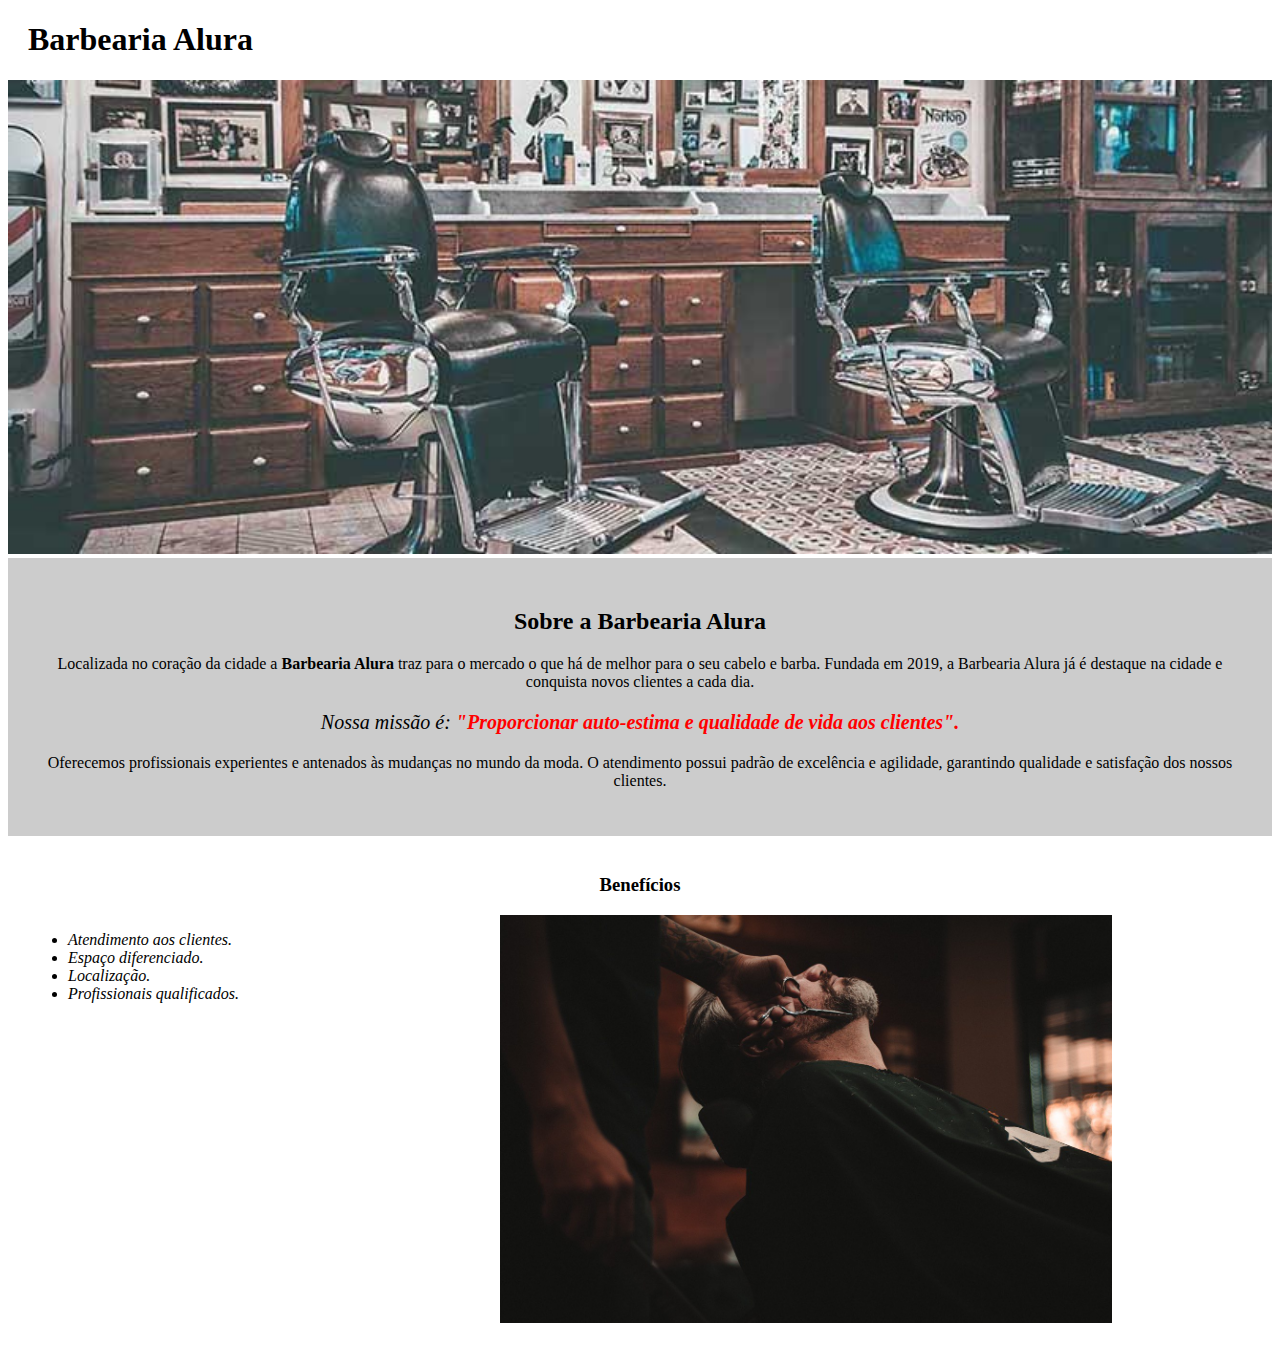
==== HTMLeCSS/index.html @ fdd52ad4 "mudança no local dos arquivos" ====
<!DOCTYPE html>
<html lang="pt-BR">
  <head>
    <meta charset="UTF-8" />
    <meta http-equiv="X-UA-Compatible" content="IE=edge" />
    <meta name="viewport" content="width=device-width, initial-scale=1.0" />
    <title>Barbearia Alura</title>
  </head>
  <body>
    <header>
      <h1 class="titulo-principal">Barbearia Alura</h1>
    </header>

    <img
      src="./assets/banner.jpg"
      alt="cadeira vermelha de cabelereiro"
      id="banner"
    />

    <div class="principal">
      <h2 class="titulo-centralizado">Sobre a Barbearia Alura</h2>
      <p>
        Localizada no coração da cidade a <strong>Barbearia Alura</strong> traz
        para o mercado o que há de melhor para o seu cabelo e barba. Fundada em
        2019, a Barbearia Alura já é destaque na cidade e conquista novos
        clientes a cada dia.
      </p>
      <p id="missao">
        <em>
          Nossa missão é:
          <strong
            >"Proporcionar auto-estima e qualidade de vida aos
            clientes".</strong
          >
        </em>
      </p>
      <p>
        Oferecemos profissionais experientes e antenados às mudanças no mundo da
        moda. O atendimento possui padrão de excelência e agilidade, garantindo
        qualidade e satisfação dos nossos clientes.
      </p>
    </div>

    <div class="beneficios">
      <h3 class="titulo-centralizado">Benefícios</h3>

      <ul>
        <li class="itens">Atendimento aos clientes.</li>
        <li class="itens">Espaço diferenciado.</li>
        <li class="itens">Localização.</li>
        <li class="itens">Profissionais qualificados.</li>
      </ul>

      <img src="./assets/beneficios.jpg" alt="" class="imgbeneficios" />
    </div>
  </body>

  <link rel="stylesheet" href="style.css" />
</html>
---- HTMLeCSS/style.css ----
.titulo-principal {
  padding-left: 20px;
}

#banner {
  width: 100%;
}

.titulo-centralizado {
  text-align: center;
}

.principal {
  background-color: #cccccc;
  padding: 30px;
}

p {
  text-align: center;
}

#missao {
  font-size: 20px;
}

em strong {
  color: red;
}

.itens {
  font-style: italic;
}

.beneficios {
  background-color: white;
  padding: 20px;
}

ul {
  display: inline-block;
  vertical-align: top;
  width: 20%;
  margin-right: 15%;
}

.imgbeneficios {
  width: 50%;
}
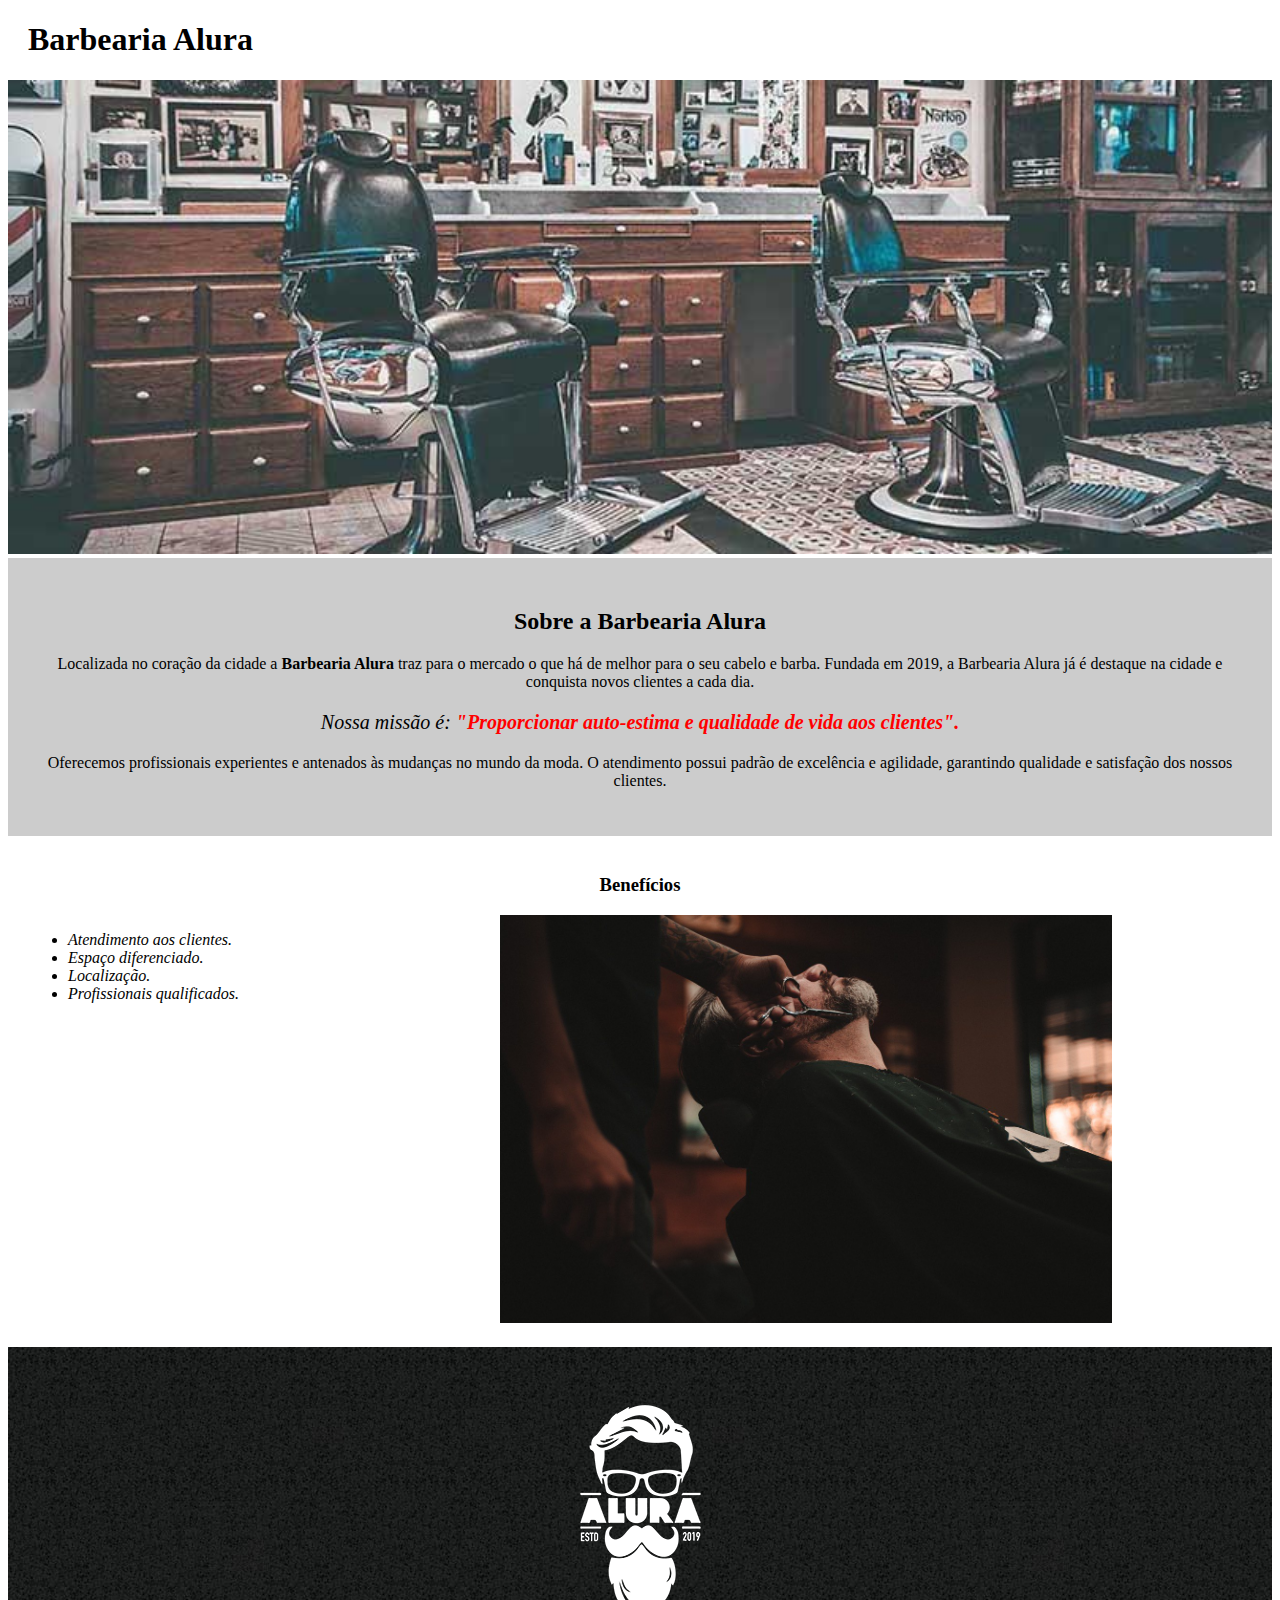
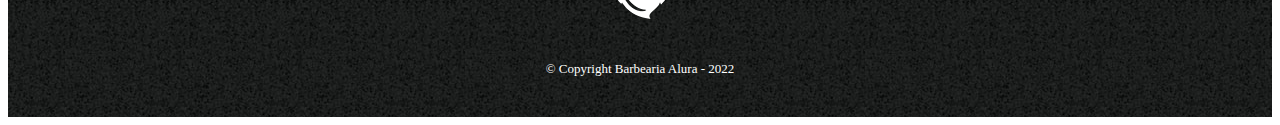
==== commit b731048a: "mudança no nome dos arquivos css e add contanto" ====
--- a/HTMLeCSS/index.html
+++ b/HTMLeCSS/index.html
@@ -53,7 +53,12 @@
 
       <img src="./assets/beneficios.jpg" alt="" class="imgbeneficios" />
     </div>
+
+    <footer>
+      <img src="./assets/logo-branco.png" alt="logo" />
+      <p class="copyright">&COPY; Copyright Barbearia Alura - 2022</p>
+    </footer>
   </body>
 
-  <link rel="stylesheet" href="style.css" />
+  <link rel="stylesheet" href="style-home.css" />
 </html>
--- a/HTMLeCSS/style-home.css
+++ b/HTMLeCSS/style-home.css
@@ -0,0 +1,60 @@
+.titulo-principal {
+  padding-left: 20px;
+}
+
+#banner {
+  width: 100%;
+}
+
+.titulo-centralizado {
+  text-align: center;
+}
+
+.principal {
+  background-color: #cccccc;
+  padding: 30px;
+}
+
+p {
+  text-align: center;
+}
+
+#missao {
+  font-size: 20px;
+}
+
+em strong {
+  color: red;
+}
+
+.itens {
+  font-style: italic;
+}
+
+.beneficios {
+  background-color: white;
+  padding: 20px;
+}
+
+ul {
+  display: inline-block;
+  vertical-align: top;
+  width: 20%;
+  margin-right: 15%;
+}
+
+.imgbeneficios {
+  width: 50%;
+}
+
+footer {
+  text-align: center;
+  background: url('./assets/bg.jpg');
+  padding: 40px;
+}
+
+.copyright {
+  color: #ffffff;
+  font-size: 13px;
+  margin: 20px 0 0;
+}
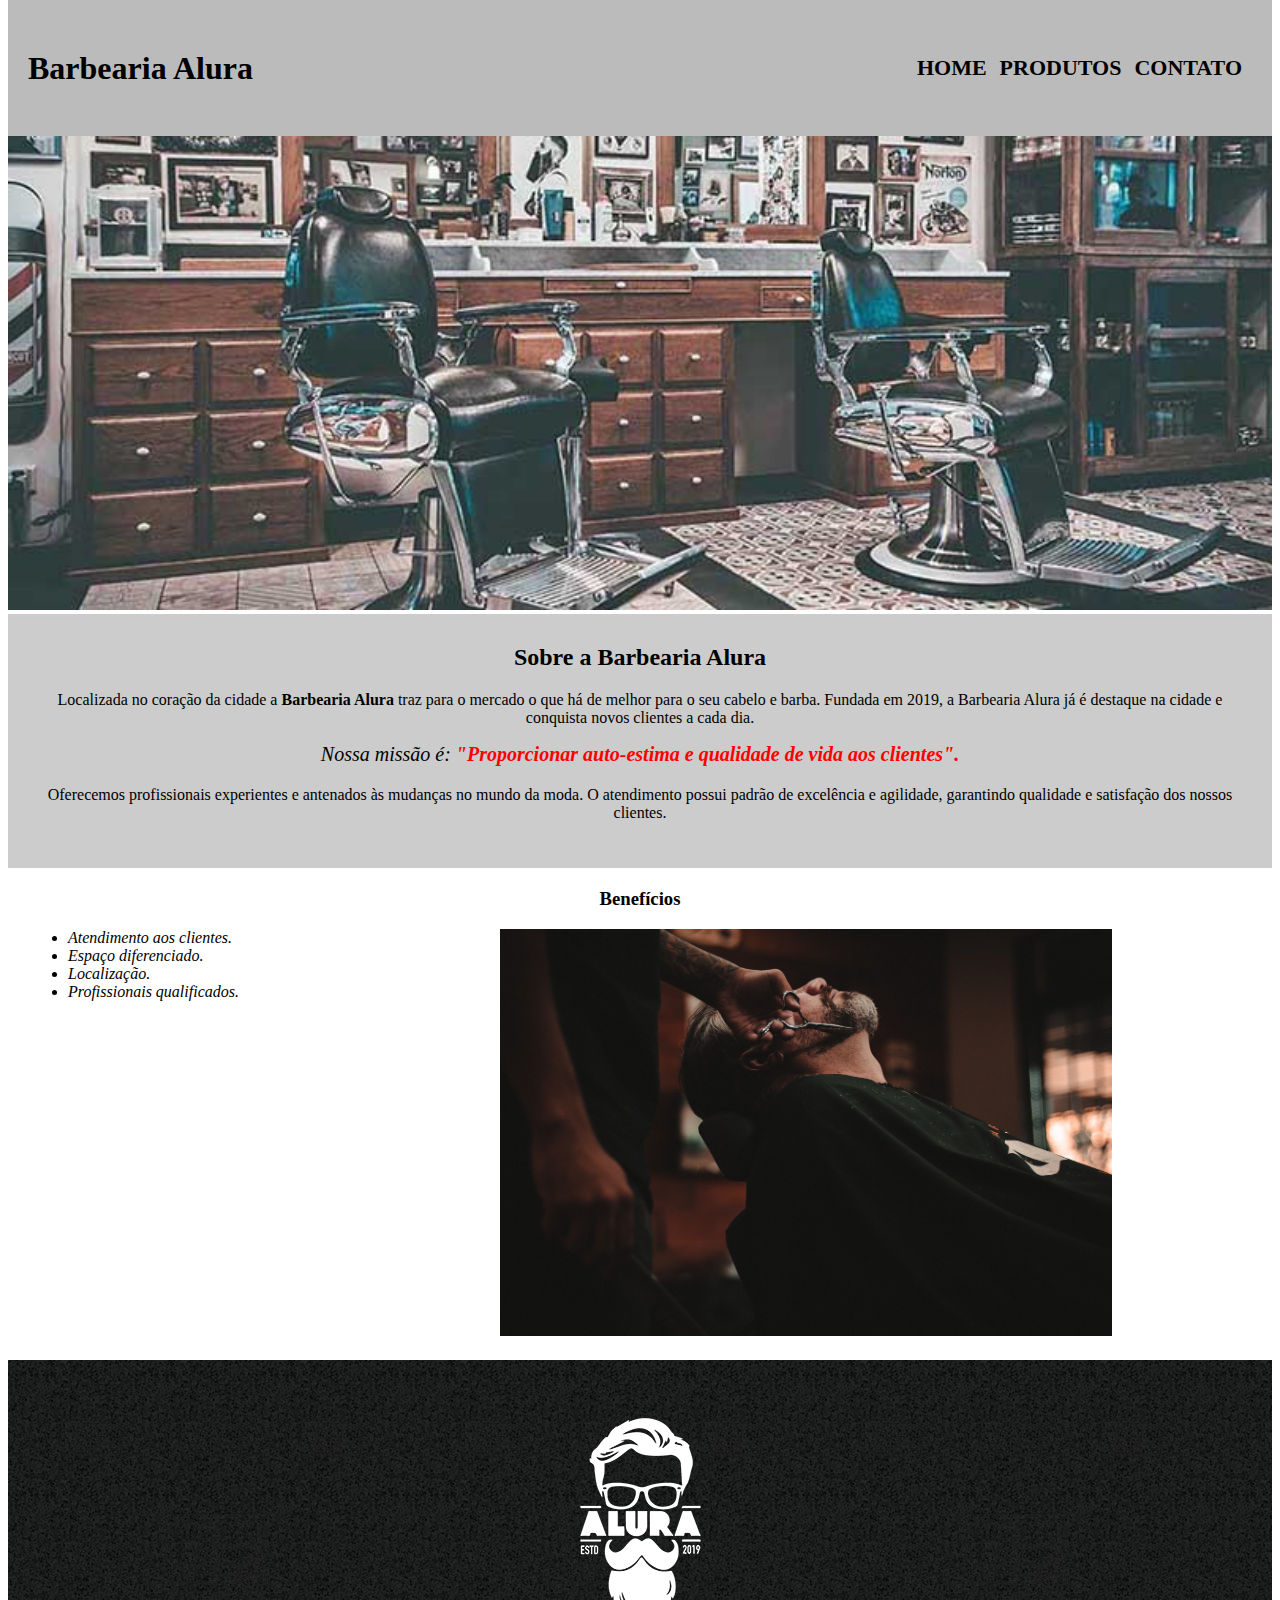
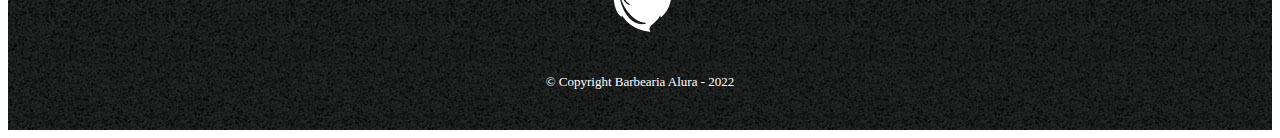
==== commit ed4a4613: "add nav na home" ====
--- a/HTMLeCSS/index.html
+++ b/HTMLeCSS/index.html
@@ -8,7 +8,19 @@
   </head>
   <body>
     <header>
-      <h1 class="titulo-principal">Barbearia Alura</h1>
+      <div class="caixa">
+        <h1 class="titulo-principal">Barbearia Alura</h1>
+
+        <div>
+          <nav>
+            <ul>
+              <li><a href="index.html">Home</a></li>
+              <li><a href="produtos.html">Produtos</a></li>
+              <li><a href="contato.html">Contato</a></li>
+            </ul>
+          </nav>
+        </div>
+      </div>
     </header>
 
     <img
@@ -55,7 +67,7 @@
     </div>
 
     <footer>
-      <img src="./assets/logo-branco.png" alt="logo" />
+      <img src="./assets/logo-branco.png" alt="logo da barbearia" />
       <p class="copyright">&COPY; Copyright Barbearia Alura - 2022</p>
     </footer>
   </body>
--- a/HTMLeCSS/style-home.css
+++ b/HTMLeCSS/style-home.css
@@ -1,5 +1,56 @@
+* {
+  margin-top: 0;
+}
+
 .titulo-principal {
   padding-left: 20px;
+  padding-right: 20px;
+  margin: 0;
+}
+
+header {
+  margin-top: 0 !important;
+  background-color: #bbbbbb;
+  padding-top: 15px;
+  padding-bottom: 15px;
+}
+
+.caixa {
+  display: flex;
+  justify-content: space-between;
+  align-items: center;
+}
+.caixa-caixa {
+  align-items: center;
+}
+.caixa nav {
+  padding: 40px 5px;
+  width: 100%;
+  margin-right: 25px;
+}
+
+.caixa nav ul {
+  display: inline;
+  margin: 0;
+  padding-left: 0;
+}
+
+.caixa nav li {
+  display: inline;
+  margin-left: 9px;
+}
+
+nav a {
+  text-transform: uppercase;
+  text-decoration: none;
+  color: black;
+  font-weight: bold;
+  font-size: 22px;
+}
+
+nav a:hover {
+  color: rgb(196, 147, 56);
+  text-decoration: underline;
 }
 
 #banner {
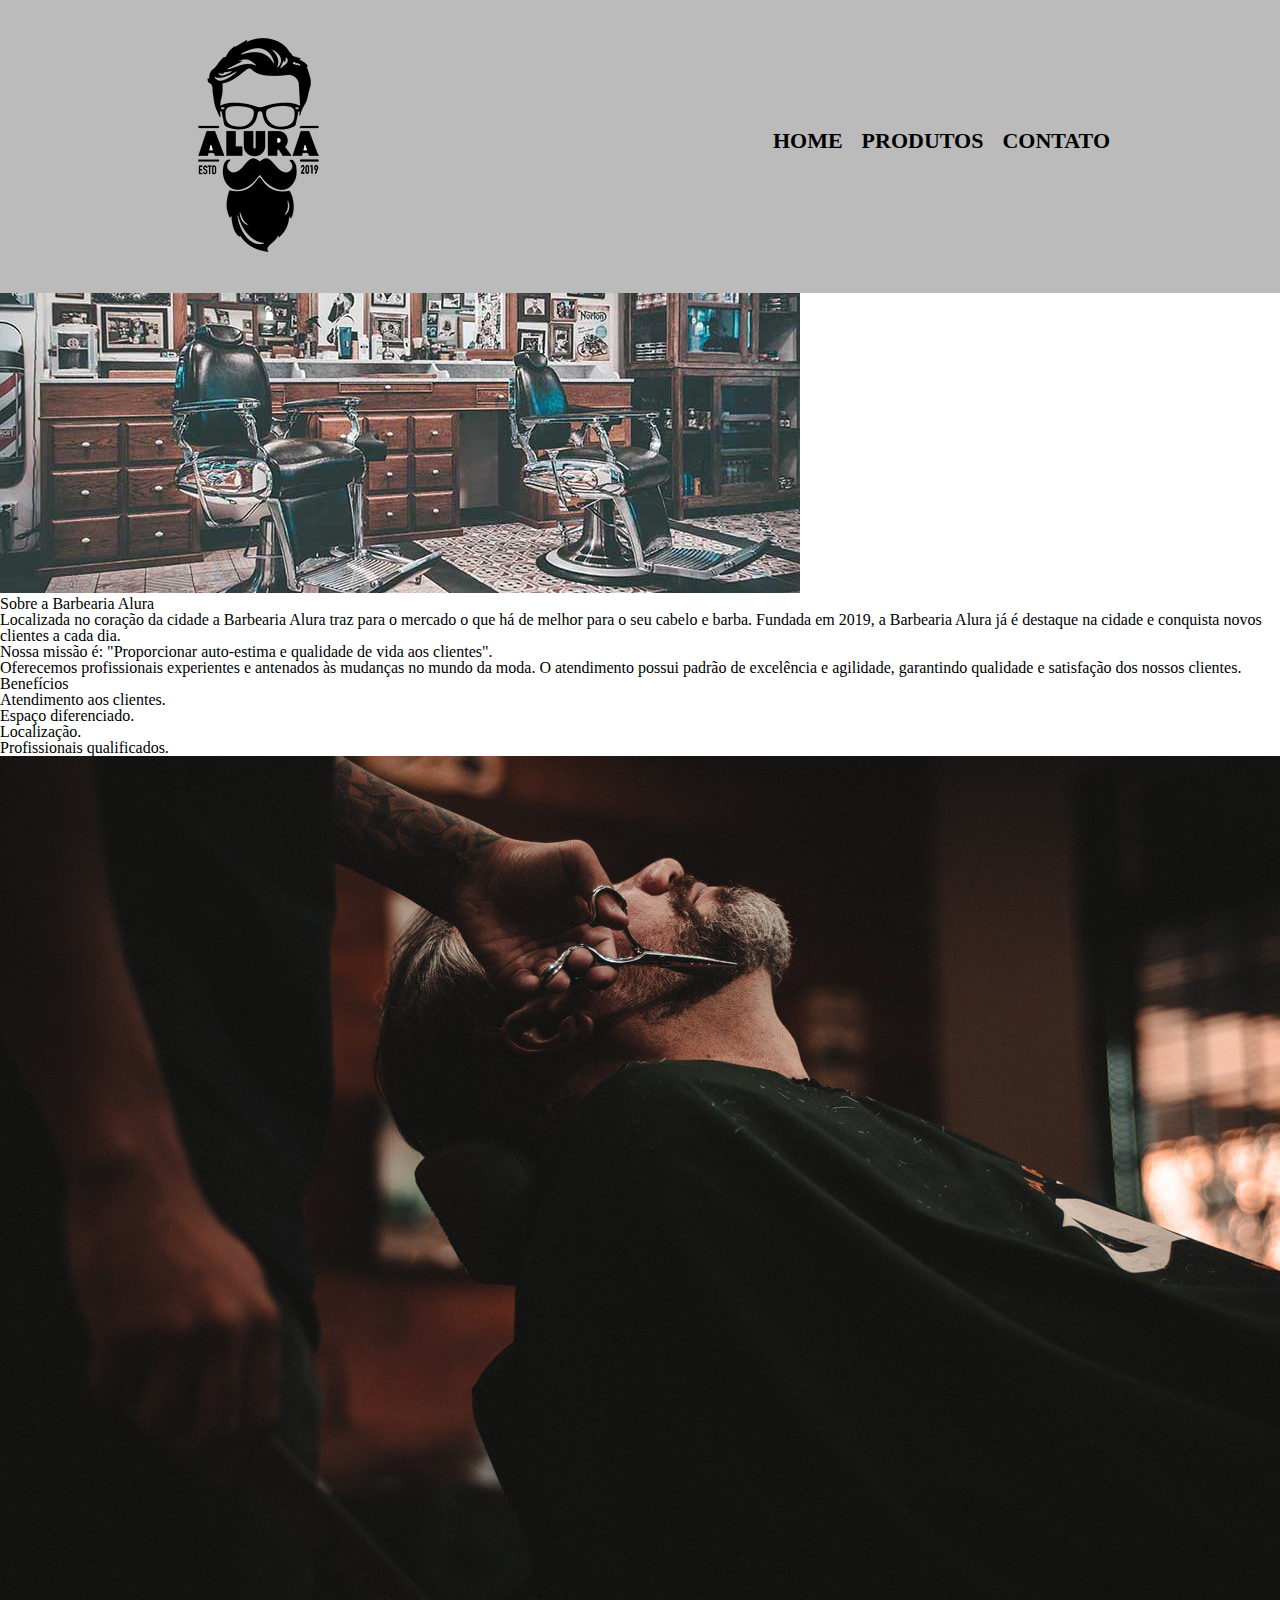
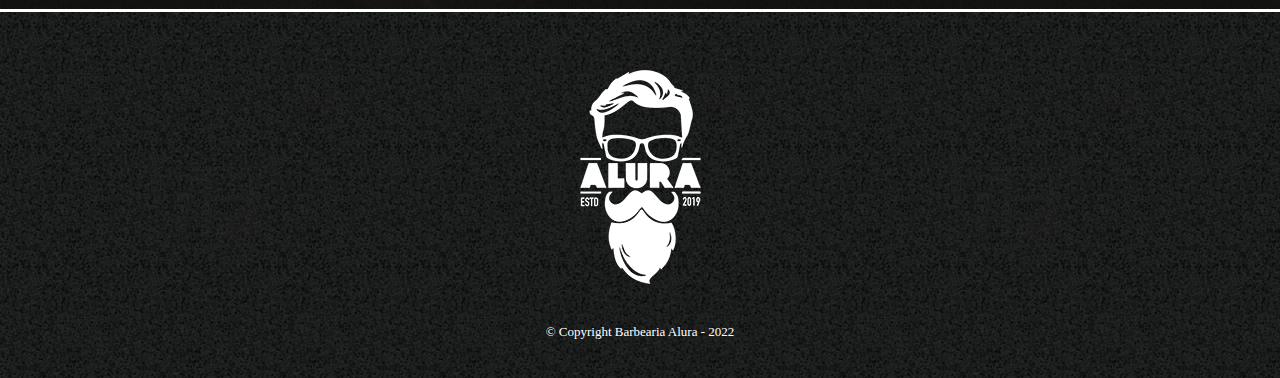
==== commit 450d680b: "removendo css antigo, add novo e mudando o cabeçalho" ====
--- a/HTMLeCSS/index.html
+++ b/HTMLeCSS/index.html
@@ -5,21 +5,22 @@
     <meta http-equiv="X-UA-Compatible" content="IE=edge" />
     <meta name="viewport" content="width=device-width, initial-scale=1.0" />
     <title>Barbearia Alura</title>
+
+    <link rel="stylesheet" href="reset.css" />
+    <link rel="stylesheet" href="style.css" />
   </head>
   <body>
     <header>
       <div class="caixa">
-        <h1 class="titulo-principal">Barbearia Alura</h1>
+        <h1><img src="./assets/logo.png" alt="logo da barbearia" /></h1>
 
-        <div>
-          <nav>
-            <ul>
-              <li><a href="index.html">Home</a></li>
-              <li><a href="produtos.html">Produtos</a></li>
-              <li><a href="contato.html">Contato</a></li>
-            </ul>
-          </nav>
-        </div>
+        <nav>
+          <ul>
+            <li><a href="index.html">Home</a></li>
+            <li><a href="produtos.html">Produtos</a></li>
+            <li><a href="contato.html">Contato</a></li>
+          </ul>
+        </nav>
       </div>
     </header>
 
@@ -71,6 +72,4 @@
       <p class="copyright">&COPY; Copyright Barbearia Alura - 2022</p>
     </footer>
   </body>
-
-  <link rel="stylesheet" href="style-home.css" />
 </html>
--- a/HTMLeCSS/style.css
+++ b/HTMLeCSS/style.css
@@ -0,0 +1,160 @@
+/* ===== CABEÇALHO ==================== */
+header {
+  background-color: #bbbbbb;
+  padding: 20px 0;
+}
+
+.caixa {
+  position: relative;
+  width: 940px;
+  margin: 0 auto;
+}
+
+nav {
+  position: absolute;
+  top: 110px;
+  right: 0;
+}
+
+nav li {
+  display: inline;
+  margin: 0 0 0 15px;
+}
+
+nav a {
+  text-transform: uppercase;
+  text-decoration: none;
+  color: black;
+  font-weight: bold;
+  font-size: 22px;
+}
+
+nav a:hover {
+  color: rgb(196, 147, 56);
+  text-decoration: underline;
+}
+
+/* ===== PÁGINA PRODUTOS ==================== */
+.produtos {
+  width: 940px;
+  margin: 0 auto;
+  padding: 50px 0;
+}
+
+.produtos li {
+  display: inline-block;
+  text-align: center;
+  width: 30%;
+  vertical-align: top;
+  margin: 0 1.5%;
+  padding: 30px 20px;
+  box-sizing: border-box;
+  border: solid 2px black;
+  border-radius: 15px;
+}
+
+.produtos li:hover {
+  border-color: rgb(196, 147, 56);
+}
+
+.produtos li:hover h2 {
+  font-size: 35px;
+}
+
+.produtos li:active {
+  border-color: rgb(255, 251, 0);
+}
+
+.produtos h2 {
+  font-size: 30px;
+  font-weight: bold;
+}
+
+.produto-descricao {
+  font-size: 18px;
+}
+
+.produto-preco {
+  font-size: 22px;
+  font-weight: bold;
+  margin-top: 10px;
+}
+
+main {
+  width: 940px;
+  margin: 0 auto;
+}
+
+/* ===== PÁGINA CONTATO ==================== */
+form {
+  margin: 40px 0;
+}
+
+form label,
+form legend {
+  display: block;
+  font-size: 20px;
+  margin: 0 0 10px;
+}
+
+.input-padrao {
+  display: block;
+  margin: 0 0 20px;
+  padding: 10px 25px;
+  width: 50%;
+}
+
+.checkbox {
+  margin: 20px 0;
+}
+
+.fieldset {
+  border: none;
+}
+
+.enviar {
+  width: 40%;
+  padding: 15px 0;
+  background-color: rgb(196, 147, 56);
+  color: white;
+  font-weight: bold;
+  font-size: 18px;
+  border: none;
+  border-radius: 8px;
+}
+
+.enviar:hover {
+  background-color: rgb(248, 220, 64);
+  color: black;
+  transition: 1s;
+  cursor: pointer;
+}
+
+table {
+  margin: 20px 0 40px;
+}
+
+thead {
+  background-color: #555555;
+  color: white;
+  font-weight: bold;
+}
+
+td,
+th {
+  border: 1px solid black;
+  padding: 8px 15px;
+}
+
+/* ===== FOOTER ==================== */
+footer {
+  text-align: center;
+  background: url('./assets/bg.jpg');
+  padding: 40px;
+}
+
+.copyright {
+  color: #ffffff;
+  font-size: 13px;
+  margin: 20px 0 0;
+}
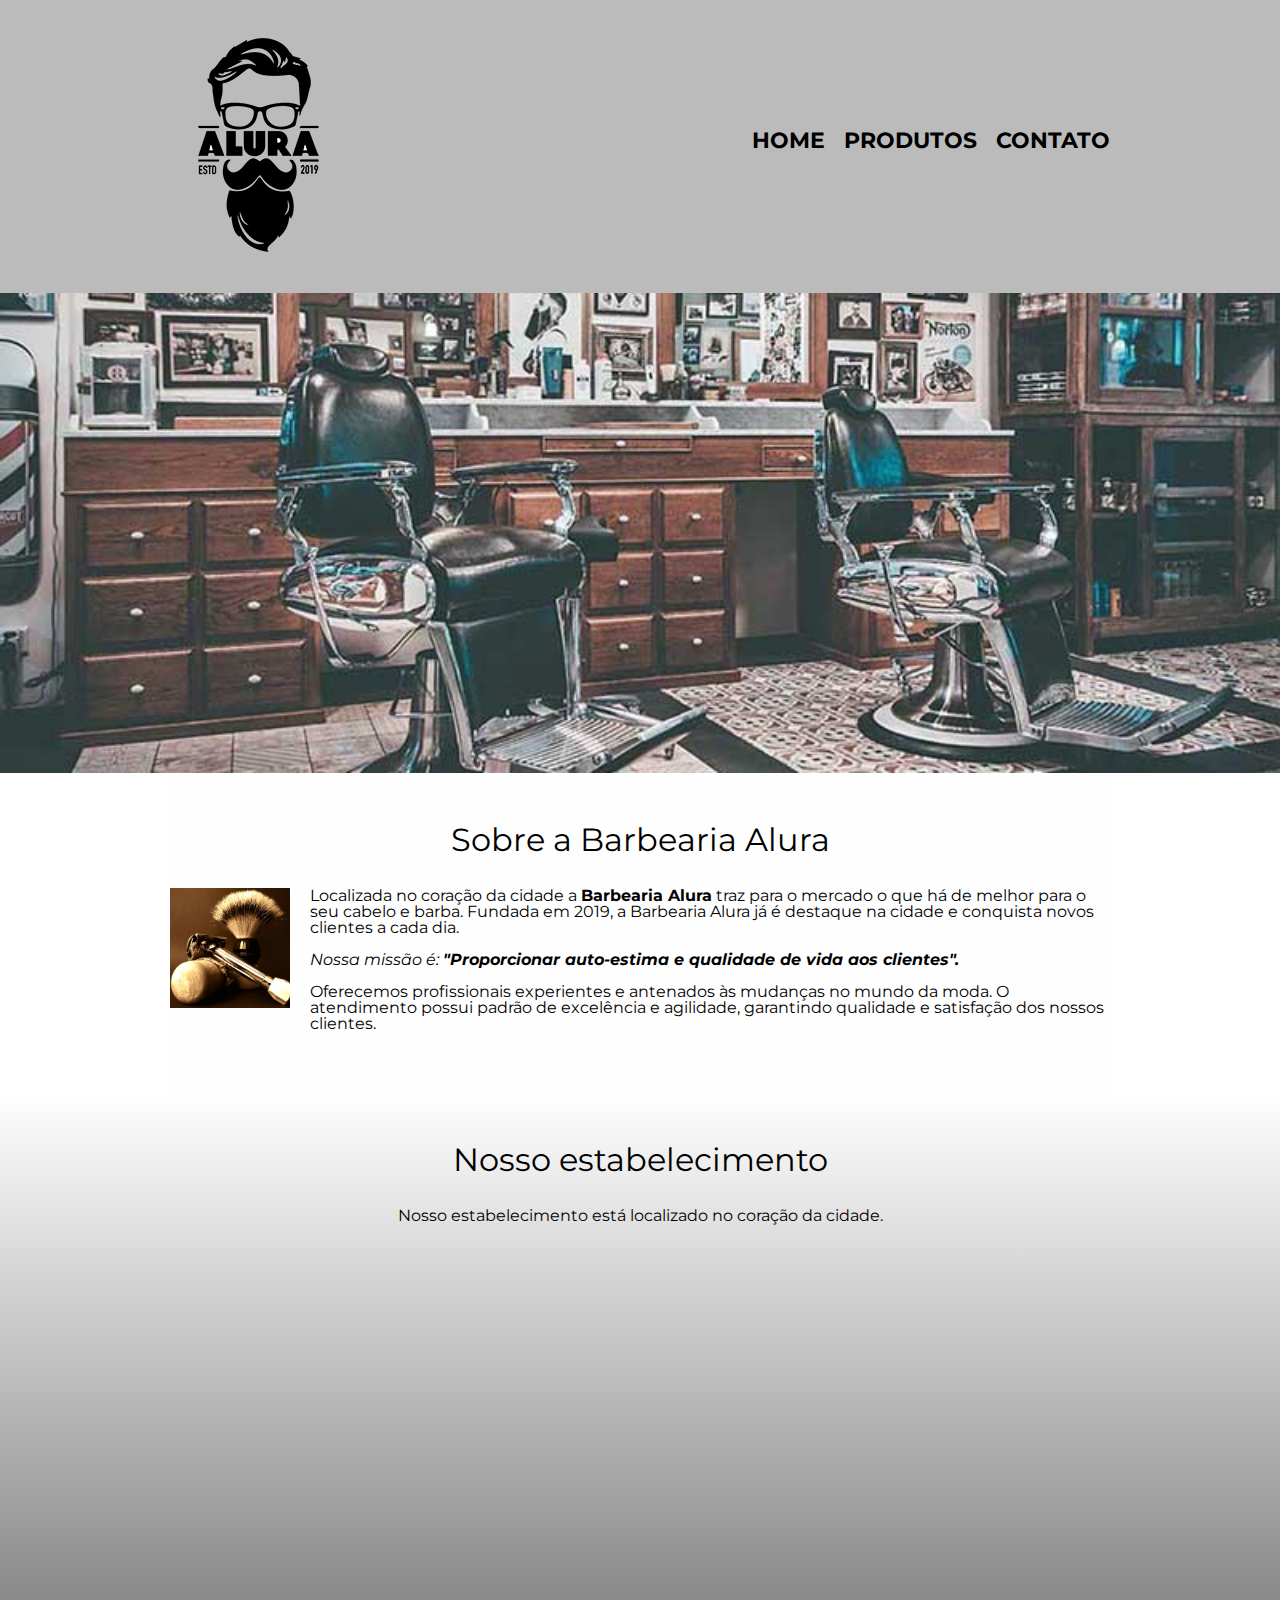
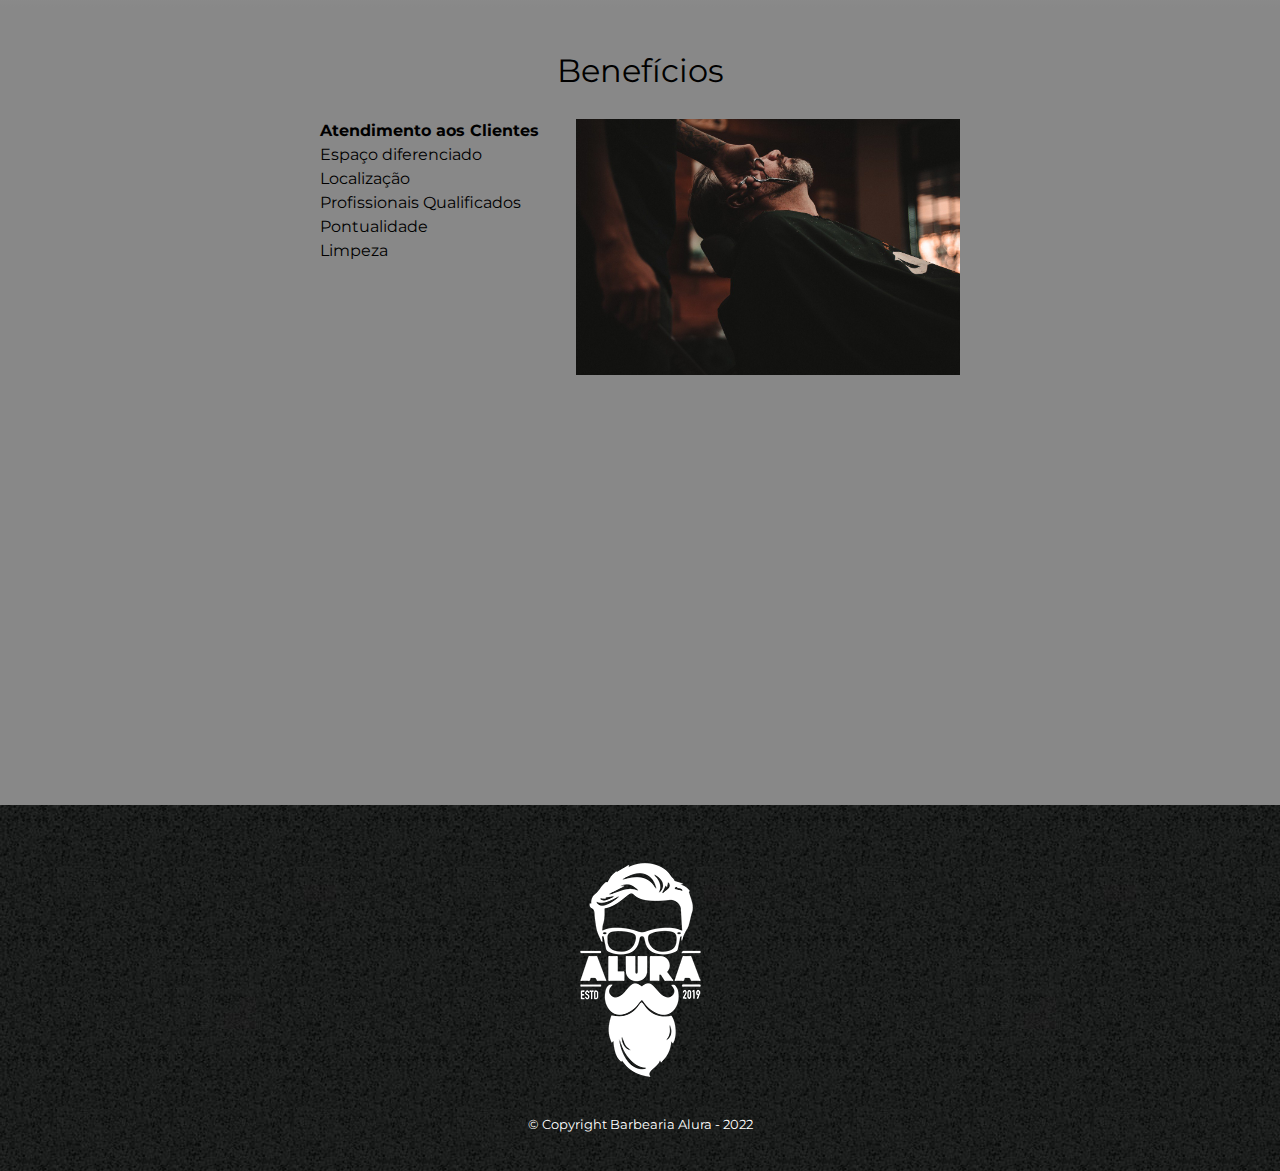
==== commit 646d059a: "metade do curso 4" ====
--- a/HTMLeCSS/index.html
+++ b/HTMLeCSS/index.html
@@ -5,6 +5,13 @@
     <meta http-equiv="X-UA-Compatible" content="IE=edge" />
     <meta name="viewport" content="width=device-width, initial-scale=1.0" />
     <title>Barbearia Alura</title>
+
+    <link rel="preconnect" href="https://fonts.googleapis.com" />
+    <link rel="preconnect" href="https://fonts.gstatic.com" crossorigin />
+    <link
+      href="https://fonts.googleapis.com/css2?family=Montserrat:wght@300&display=swap"
+      rel="stylesheet"
+    />
 
     <link rel="stylesheet" href="reset.css" />
     <link rel="stylesheet" href="style.css" />
@@ -27,45 +34,82 @@
     <img
       src="./assets/banner.jpg"
       alt="cadeira vermelha de cabelereiro"
-      id="banner"
+      class="banner"
     />
 
-    <div class="principal">
-      <h2 class="titulo-centralizado">Sobre a Barbearia Alura</h2>
-      <p>
-        Localizada no coração da cidade a <strong>Barbearia Alura</strong> traz
-        para o mercado o que há de melhor para o seu cabelo e barba. Fundada em
-        2019, a Barbearia Alura já é destaque na cidade e conquista novos
-        clientes a cada dia.
-      </p>
-      <p id="missao">
-        <em>
-          Nossa missão é:
-          <strong
-            >"Proporcionar auto-estima e qualidade de vida aos
-            clientes".</strong
-          >
-        </em>
-      </p>
-      <p>
-        Oferecemos profissionais experientes e antenados às mudanças no mundo da
-        moda. O atendimento possui padrão de excelência e agilidade, garantindo
-        qualidade e satisfação dos nossos clientes.
-      </p>
-    </div>
+    <main>
+      <section class="principal">
+        <h2 class="titulo-principal">Sobre a Barbearia Alura</h2>
+        <img
+          class="utensilios"
+          src="./assets/utensilios.jpg"
+          alt="Utensilios de barbeiro"
+        />
+        <p>
+          Localizada no coração da cidade a
+          <strong>Barbearia Alura</strong> traz para o mercado o que há de
+          melhor para o seu cabelo e barba. Fundada em 2019, a Barbearia Alura
+          já é destaque na cidade e conquista novos clientes a cada dia.
+        </p>
+        <p id="missao">
+          <em>
+            Nossa missão é:
+            <strong
+              >"Proporcionar auto-estima e qualidade de vida aos
+              clientes".</strong
+            >
+          </em>
+        </p>
+        <p>
+          Oferecemos profissionais experientes e antenados às mudanças no mundo
+          da moda. O atendimento possui padrão de excelência e agilidade,
+          garantindo qualidade e satisfação dos nossos clientes.
+        </p>
+      </section>
 
-    <div class="beneficios">
-      <h3 class="titulo-centralizado">Benefícios</h3>
+      <section class="mapa">
+        <h3 class="titulo-principal">Nosso estabelecimento</h3>
+        <p>Nosso estabelecimento está localizado no coração da cidade.</p>
+        <div class="mapa-conteudo">
+          <iframe
+            src="https://www.google.com/maps/embed?pb=!1m18!1m12!1m3!1d3656.4499774665446!2d-46.63452058554236!3d-23.588189868467495!2m3!1f0!2f0!3f0!3m2!1i1024!2i768!4f13.1!3m3!1m2!1s0x94ce5a2b2ed7f3a1%3A0xab35da2f5ca62674!2sAlura%20-%20Escola%20Online%20de%20Tecnologia!5e0!3m2!1spt-BR!2sbr!4v1667250311113!5m2!1spt-BR!2sbr"
+            width="100%"
+            height="300"
+            style="border: 0"
+            allowfullscreen=""
+            loading="lazy"
+            referrerpolicy="no-referrer-when-downgrade"
+          ></iframe>
+        </div>
+      </section>
 
-      <ul>
-        <li class="itens">Atendimento aos clientes.</li>
-        <li class="itens">Espaço diferenciado.</li>
-        <li class="itens">Localização.</li>
-        <li class="itens">Profissionais qualificados.</li>
-      </ul>
+      <section class="beneficios">
+        <h3 class="titulo-principal">Benefícios</h3>
 
-      <img src="./assets/beneficios.jpg" alt="" class="imgbeneficios" />
-    </div>
+        <div class="conteudo-beneficios">
+          <ul class="lista-beneficios">
+            <li class="itens">Atendimento aos Clientes</li>
+            <li class="itens">Espaço diferenciado</li>
+            <li class="itens">Localização</li>
+            <li class="itens">Profissionais Qualificados</li>
+            <li class="itens">Pontualidade</li>
+            <li class="itens">Limpeza</li>
+          </ul>
+          <img src="./assets/beneficios.jpg" class="imgbeneficios" />
+        </div>
+
+        <div class="video">
+          <iframe
+            width="560"
+            height="315"
+            src="https://www.youtube.com/embed/wcVVXUV0YUY"
+            frameborder="0"
+            allow="accelerometer; autoplay; encrypted-media; gyroscope; picture-in-picture"
+            allowfullscreen
+          ></iframe>
+        </div>
+      </section>
+    </main>
 
     <footer>
       <img src="./assets/logo-branco.png" alt="logo da barbearia" />
--- a/HTMLeCSS/style.css
+++ b/HTMLeCSS/style.css
@@ -1,3 +1,7 @@
+body {
+  font-family: 'Montserrat', sans-serif;
+}
+
 /* ===== CABEÇALHO ==================== */
 header {
   background-color: #bbbbbb;
@@ -33,7 +37,89 @@
   color: rgb(196, 147, 56);
   text-decoration: underline;
 }
-
+/* ===== PÁGINA HOME ==================== */
+.banner {
+  width: 100%;
+}
+
+.titulo-principal {
+  text-align: center;
+  font-size: 2em;
+  margin: 0 0 1em;
+  clear: left;
+}
+
+.principal {
+  padding: 3em 0;
+  background: #fefefe;
+  width: 940px;
+  margin: 0 auto;
+}
+
+.principal p {
+  margin: 0 0 1em;
+}
+
+.principal strong {
+  font-weight: bold;
+}
+
+.principal em {
+  font-style: italic;
+}
+
+.utensilios {
+  width: 120px;
+  float: left;
+  margin: 0 20px 20px 0;
+}
+
+.mapa-conteudo {
+  width: 940px;
+  margin: 0 auto;
+}
+
+.mapa {
+  padding: 3em 0;
+  background: linear-gradient(#fefefe, #888888);
+}
+
+.mapa p {
+  margin: 0 0 2em;
+  text-align: center;
+}
+
+.beneficios {
+  padding: 3em 0;
+  background: #888888;
+}
+
+.conteudo-beneficios {
+  width: 640px;
+  margin: 0 auto;
+  display: flex;
+}
+
+.lista-beneficios {
+  width: 40%;
+}
+
+.itens {
+  line-height: 1.5;
+}
+
+.itens:nth-child(1) {
+  font-weight: bold;
+}
+
+.imgbeneficios {
+  width: 60%;
+}
+
+.video {
+  width: 560px;
+  margin: 2em auto;
+}
 /* ===== PÁGINA PRODUTOS ==================== */
 .produtos {
   width: 940px;
@@ -81,8 +167,6 @@
 }
 
 main {
-  width: 940px;
-  margin: 0 auto;
 }
 
 /* ===== PÁGINA CONTATO ==================== */
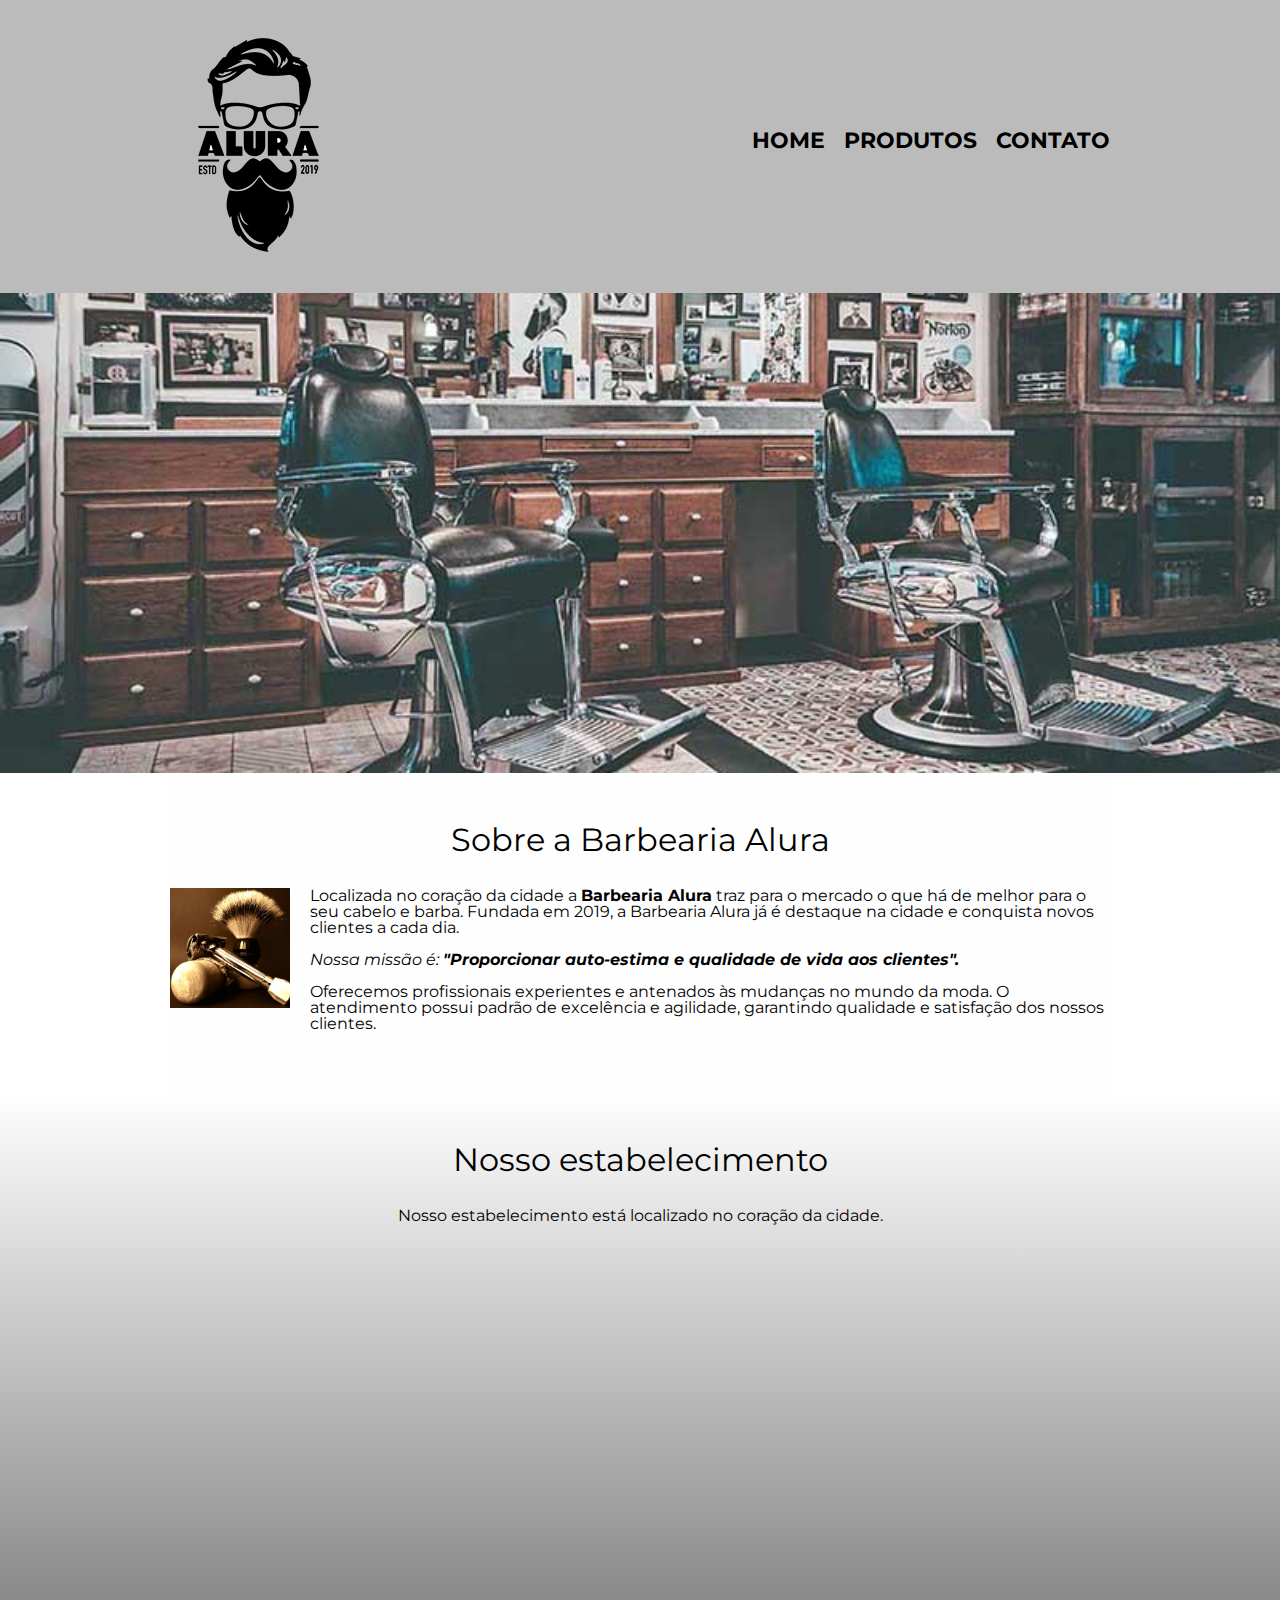
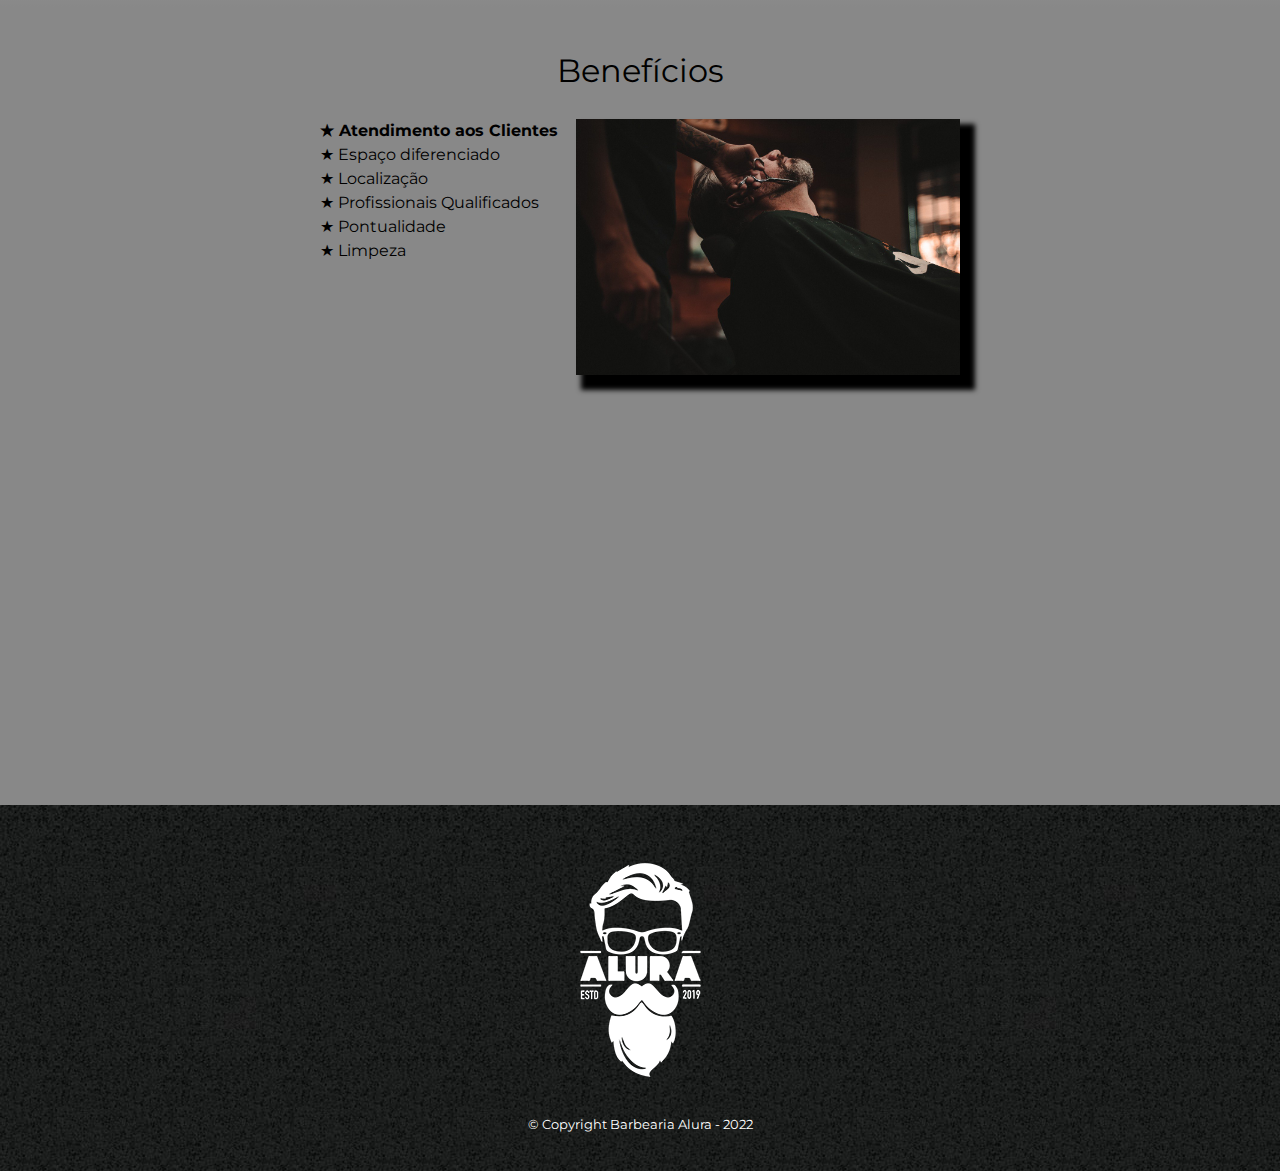
==== commit 9da7feaf: "curso 4" ====
--- a/HTMLeCSS/index.html
+++ b/HTMLeCSS/index.html
@@ -100,7 +100,7 @@
 
         <div class="video">
           <iframe
-            width="560"
+            width="100%"
             height="315"
             src="https://www.youtube.com/embed/wcVVXUV0YUY"
             frameborder="0"
--- a/HTMLeCSS/style.css
+++ b/HTMLeCSS/style.css
@@ -112,8 +112,19 @@
   font-weight: bold;
 }
 
+.itens::before {
+  content: '★ ';
+}
+
 .imgbeneficios {
   width: 60%;
+  opacity: 1;
+  transition: 400ms;
+  box-shadow: 10px 10px 5px 5px #000000;
+}
+
+.imgbeneficios:hover {
+  opacity: 0.3;
 }
 
 .video {
@@ -166,9 +177,6 @@
   margin-top: 10px;
 }
 
-main {
-}
-
 /* ===== PÁGINA CONTATO ==================== */
 form {
   margin: 40px 0;
@@ -242,3 +250,26 @@
   font-size: 13px;
   margin: 20px 0 0;
 }
+
+@media screen and (max-width: 600px) {
+  .caixa,
+  .principal,
+  .conteudo-beneficios,
+  .mapa-conteudo,
+  .video {
+    width: auto;
+  }
+
+  h1 {
+    text-align: center;
+  }
+
+  nav {
+    position: static;
+  }
+
+  .lista-beneficios,
+  .imgbeneficios {
+    width: 100%;
+  }
+}
